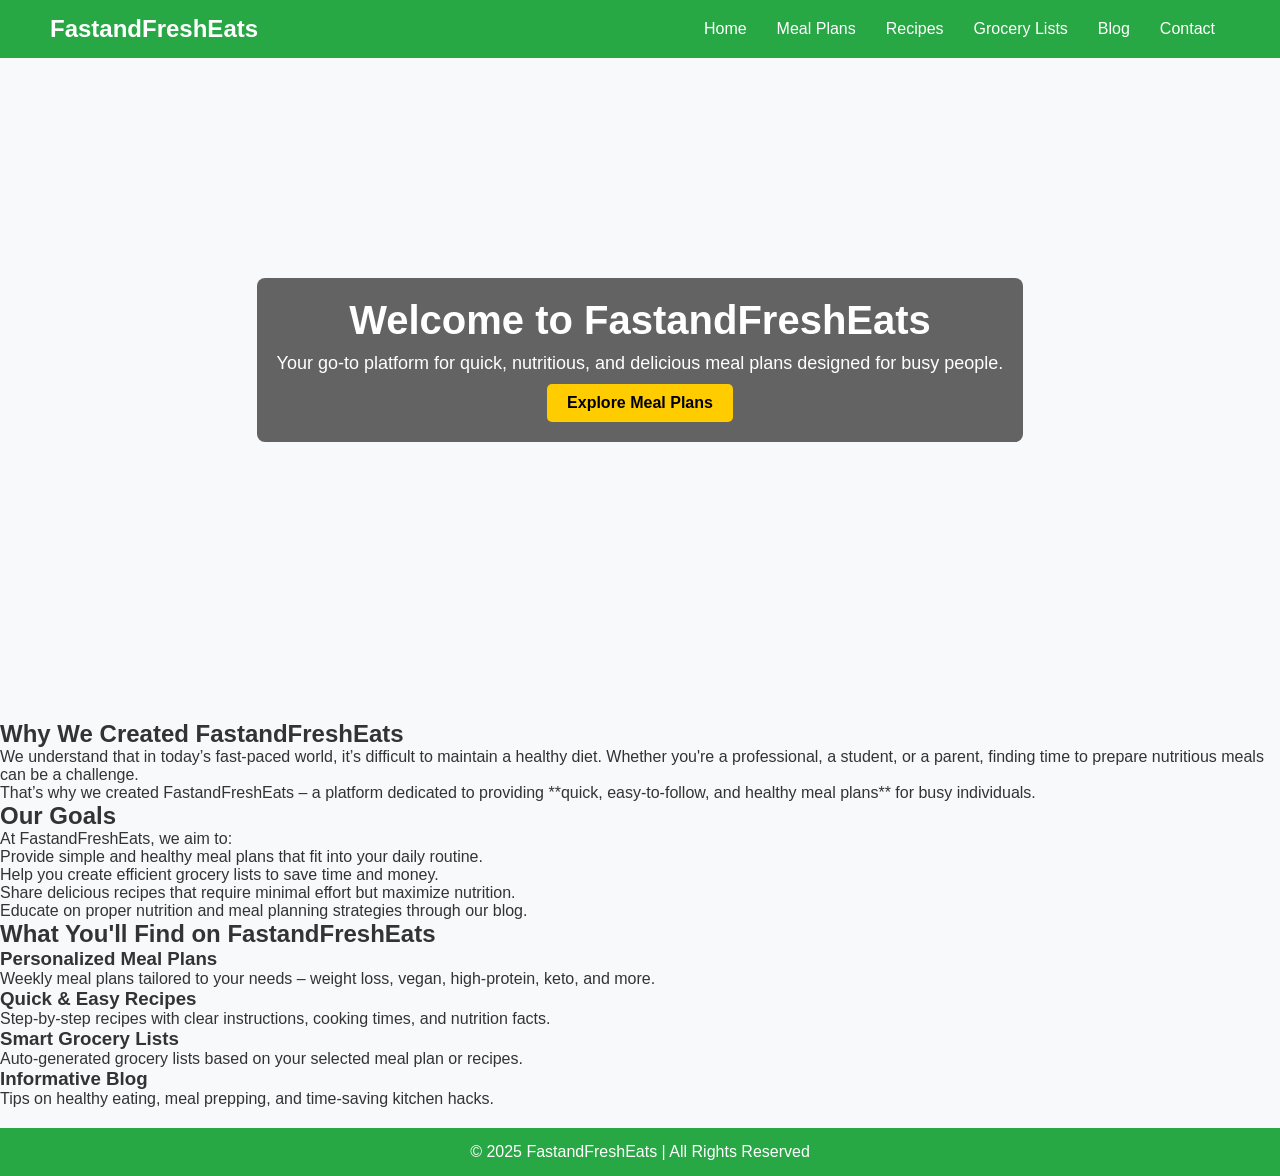
==== index.html @ 5bbfcf95 "Update index.html" ====
<!DOCTYPE html>
<html lang="en">
<head>
    <meta charset="UTF-8">
    <meta name="viewport" content="width=device-width, initial-scale=1.0">
    <title>FastandFreshEats | Home</title>
    <link rel="stylesheet" href="styles.css">
    <script src="script.js" defer></script>
</head>
<body>

    
    <header>
        <div class="logo">FastandFreshEats</div>
        <nav>
            <ul class="nav-links">
                <li><a href="index.html">Home</a></li>
                <li><a href="mealplans.html">Meal Plans</a></li>
                <li><a href="recipes.html">Recipes</a></li>
                <li><a href="grocerylists.html">Grocery Lists</a></li>
                <li><a href="blog.html">Blog</a></li>
                <li><a href="contact.html">Contact</a></li>
            </ul>
            <div class="menu-toggle" onclick="toggleMenu()">☰</div>
        </nav>
    </header>

   
    <section class="hero">
        <div class="hero-overlay"></div> <!-- Lightened background effect -->
        <div class="hero-content">
            <h1>Welcome to FastandFreshEats</h1>
            <p>Your go-to platform for quick, nutritious, and delicious meal plans designed for busy people.</p>
            <a href="mealplans.html" class="btn">Explore Meal Plans</a>
        </div>
    </section>

   
    <section class="about">
        <h2>Why We Created FastandFreshEats</h2>
        <p>We understand that in today’s fast-paced world, it’s difficult to maintain a healthy diet. Whether you're a professional, a student, or a parent, finding time to prepare nutritious meals can be a challenge.</p>
        <p>That’s why we created FastandFreshEats – a platform dedicated to providing **quick, easy-to-follow, and healthy meal plans** for busy individuals.</p>
    </section>

   
    <section class="goals">
        <h2>Our Goals</h2>
        <p>At FastandFreshEats, we aim to:</p>
        <ul>
            <li>Provide simple and healthy meal plans that fit into your daily routine.</li>
            <li>Help you create efficient grocery lists to save time and money.</li>
            <li>Share delicious recipes that require minimal effort but maximize nutrition.</li>
            <li>Educate on proper nutrition and meal planning strategies through our blog.</li>
        </ul>
    </section>

    
    <section class="features">
        <h2>What You'll Find on FastandFreshEats</h2>
        <div class="feature-container">
            <div class="feature">
                <h3>Personalized Meal Plans</h3>
                <p>Weekly meal plans tailored to your needs – weight loss, vegan, high-protein, keto, and more.</p>
            </div>
            <div class="feature">
                <h3>Quick & Easy Recipes</h3>
                <p>Step-by-step recipes with clear instructions, cooking times, and nutrition facts.</p>
            </div>
            <div class="feature">
                <h3>Smart Grocery Lists</h3>
                <p>Auto-generated grocery lists based on your selected meal plan or recipes.</p>
            </div>
            <div class="feature">
                <h3>Informative Blog</h3>
                <p>Tips on healthy eating, meal prepping, and time-saving kitchen hacks.</p>
            </div>
        </div>
    </section>

    <footer>
        <p>&copy; 2025 FastandFreshEats | All Rights Reserved</p>
    </footer>

</body>
</html>
---- styles.css ----
/* ======== General Styles ======== */
* {
    margin: 0;
    padding: 0;
    box-sizing: border-box;
    font-family: 'Arial', sans-serif;
}

body {
    background: #f8f9fa;
    color: #333;
}

/* ======== Header & Navigation ======== */
header {
    background: #28a745;
    color: white;
    padding: 15px 50px;
    display: flex;
    justify-content: space-between;
    align-items: center;
    position: fixed;
    width: 100%;
    top: 0;
    left: 0;
    z-index: 1000;
}

.logo {
    font-size: 24px;
    font-weight: bold;
}

nav ul {
    list-style: none;
    display: flex;
}

nav ul li {
    margin: 0 15px;
}

nav ul li a {
    color: white;
    text-decoration: none;
    font-size: 16px;
    transition: 0.3s;
}

nav ul li a:hover {
    text-decoration: underline;
}

.menu-toggle {
    display: none;
    font-size: 28px;
    cursor: pointer;
}

/* ======== Hero Section ======== */
.hero {
    background: url('https://source.unsplash.com/1600x900/?healthy-food') center/cover no-repeat;
    height: 80vh;
    display: flex;
    align-items: center;
    justify-content: center;
    text-align: center;
    color: white;
    padding: 20px;
}

.hero-content {
    background: rgba(0, 0, 0, 0.6);
    padding: 20px;
    border-radius: 8px;
}

.hero h1 {
    font-size: 40px;
}

.hero p {
    font-size: 18px;
    margin: 10px 0;
}

.btn {
    display: inline-block;
    background: #ffcc00;
    color: black;
    padding: 10px 20px;
    border-radius: 5px;
    text-decoration: none;
    font-weight: bold;
    transition: 0.3s;
}

.btn:hover {
    background: #ffdb4d;
}

/* ======== Meal Plans & Recipes ======== */
.meal-plans, .recipes, .grocery, .blog, .contact {
    text-align: center;
    padding: 60px 20px;
}

.meal-plan-container, .recipe-container, .blog-container, .grocery-container {
    display: flex;
    flex-wrap: wrap;
    justify-content: center;
    gap: 20px;
}

.meal-plan, .recipe, .blog-post {
    background: white;
    border-radius: 10px;
    overflow: hidden;
    box-shadow: 0px 4px 10px rgba(0, 0, 0, 0.1);
    width: 320px;
    text-align: center;
    padding: 15px;
    transition: 0.3s;
}

.meal-plan img, .recipe img, .blog-post img {
    width: 100%;
    height: auto;
    border-bottom: 2px solid #28a745;
}

.meal-plan h2, .recipe h3, .blog-post h3 {
    margin: 15px 0 5px;
    color: #333;
}

/* ======== Meal Plan Details (Initially Hidden) ======== */
.meal-plan-details, .recipe-details, .blog-content {
    display: none;
    background: #f8f9fa;
    padding: 15px;
    border-radius: 5px;
    margin-top: 10px;
}

.meal-plan-details h4, .recipe-details h4, .blog-content h4 {
    color: #28a745;
    margin-bottom: 5px;
}

/* ======== Contact Page ======== */
.contact-container {
    display: flex;
    justify-content: center;
    gap: 30px;
    flex-wrap: wrap;
}

form {
    background: white;
    padding: 20px;
    border-radius: 10px;
    box-shadow: 0px 4px 10px rgba(0, 0, 0, 0.1);
    width: 350px;
    text-align: left;
}

form input, form textarea {
    width: 100%;
    padding: 10px;
    border: 1px solid #ccc;
    border-radius: 5px;
    margin-bottom: 10px;
}

.contact-info {
    background: white;
    padding: 20px;
    border-radius: 10px;
    box-shadow: 0px 4px 10px rgba(0, 0, 0, 0.1);
    width: 350px;
    text-align: left;
}

/* ======== Footer ======== */
footer {
    background: #28a745;
    color: white;
    text-align: center;
    padding: 15px;
    margin-top: 20px;
}

/* ======== Responsive Design ======== */
@media (max-width: 768px) {
    .menu-toggle {
        display: block;
    }

    nav ul {
        display: none;
        flex-direction: column;
        background: #28a745;
        position: absolute;
        top: 50px;
        left: 0;
        width: 100%;
    }

    nav ul.active {
        display: flex;
    }

    .meal-plan-container, .recipe-container, .blog-container, .grocery-container {
        flex-direction: column;
        align-items: center;
    }
}
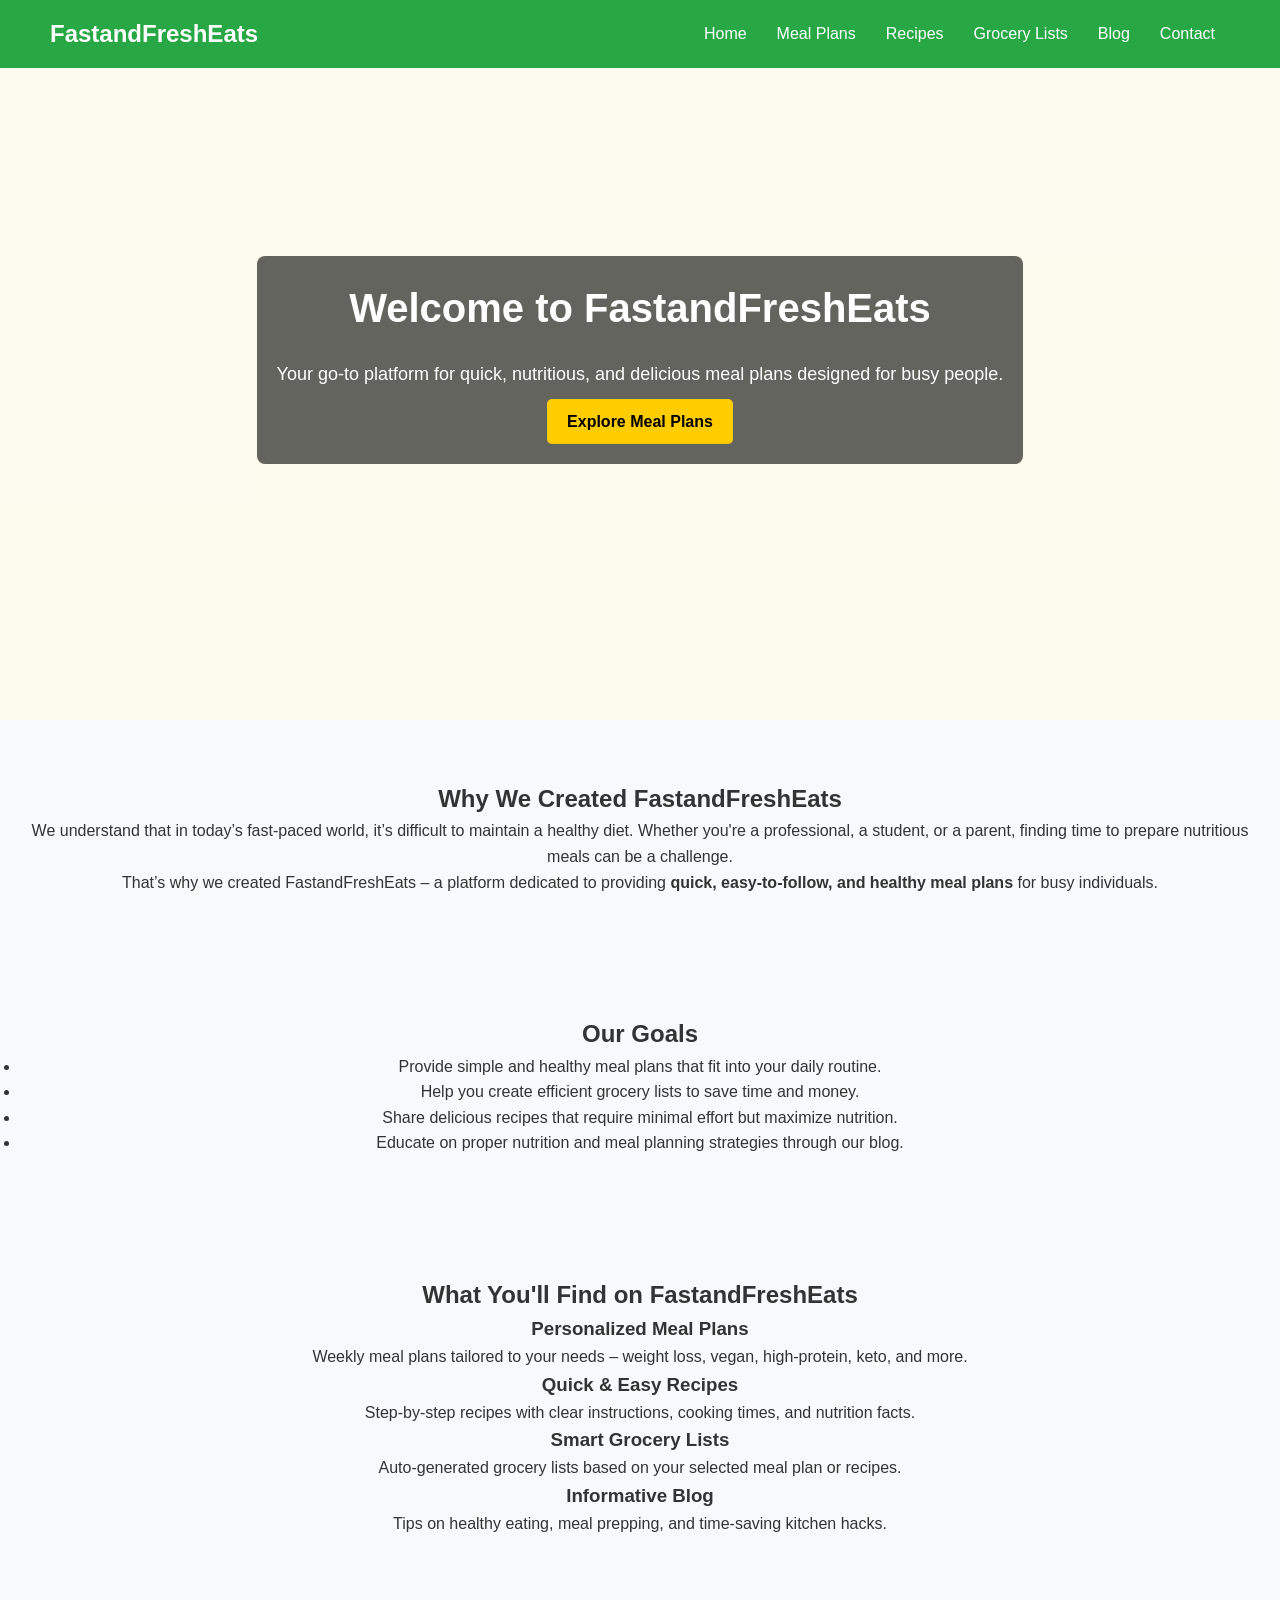
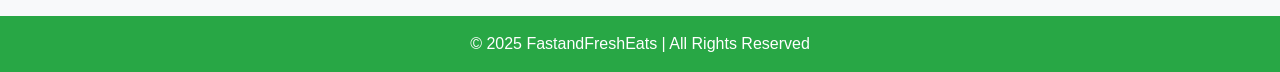
==== commit 5909c902: "Update index.html" ====
--- a/index.html
+++ b/index.html
@@ -9,7 +9,6 @@
 </head>
 <body>
 
-    
     <header>
         <div class="logo">FastandFreshEats</div>
         <nav>
@@ -25,9 +24,8 @@
         </nav>
     </header>
 
-   
-    <section class="hero">
-        <div class="hero-overlay"></div> <!-- Lightened background effect -->
+    <section class="hero" style="background-color: beige;">
+        <div class="hero-overlay"></div>
         <div class="hero-content">
             <h1>Welcome to FastandFreshEats</h1>
             <p>Your go-to platform for quick, nutritious, and delicious meal plans designed for busy people.</p>
@@ -35,17 +33,14 @@
         </div>
     </section>
 
-   
     <section class="about">
         <h2>Why We Created FastandFreshEats</h2>
         <p>We understand that in today’s fast-paced world, it’s difficult to maintain a healthy diet. Whether you're a professional, a student, or a parent, finding time to prepare nutritious meals can be a challenge.</p>
-        <p>That’s why we created FastandFreshEats – a platform dedicated to providing **quick, easy-to-follow, and healthy meal plans** for busy individuals.</p>
+        <p>That’s why we created FastandFreshEats – a platform dedicated to providing <strong>quick, easy-to-follow, and healthy meal plans</strong> for busy individuals.</p>
     </section>
 
-   
     <section class="goals">
         <h2>Our Goals</h2>
-        <p>At FastandFreshEats, we aim to:</p>
         <ul>
             <li>Provide simple and healthy meal plans that fit into your daily routine.</li>
             <li>Help you create efficient grocery lists to save time and money.</li>
@@ -54,7 +49,6 @@
         </ul>
     </section>
 
-    
     <section class="features">
         <h2>What You'll Find on FastandFreshEats</h2>
         <div class="feature-container">
@@ -80,7 +74,5 @@
     <footer>
         <p>&copy; 2025 FastandFreshEats | All Rights Reserved</p>
     </footer>
-
 </body>
-</html>
-
+</html>
--- a/styles.css
+++ b/styles.css
@@ -1,4 +1,4 @@
-/* ======== General Styles ======== */
+
 * {
     margin: 0;
     padding: 0;
@@ -9,9 +9,10 @@
 body {
     background: #f8f9fa;
     color: #333;
-}
-
-/* ======== Header & Navigation ======== */
+    line-height: 1.6;
+}
+
+
 header {
     background: #28a745;
     color: white;
@@ -57,9 +58,10 @@
     cursor: pointer;
 }
 
-/* ======== Hero Section ======== */
+
 .hero {
-    background: url('https://source.unsplash.com/1600x900/?healthy-food') center/cover no-repeat;
+    position: relative;
+    background: url('/mnt/data/background.jpg') center/cover no-repeat;
     height: 80vh;
     display: flex;
     align-items: center;
@@ -69,7 +71,18 @@
     padding: 20px;
 }
 
+
+.hero-overlay {
+    position: absolute;
+    top: 0;
+    left: 0;
+    width: 100%;
+    height: 100%;
+    background: rgba(255, 255, 255, 0.5);
+}
+
 .hero-content {
+    position: relative;
     background: rgba(0, 0, 0, 0.6);
     padding: 20px;
     border-radius: 8px;
@@ -99,7 +112,18 @@
     background: #ffdb4d;
 }
 
-/* ======== Meal Plans & Recipes ======== */
+
+section {
+    padding: 60px 20px;
+    text-align: center;
+}
+
+h1 {
+    font-size: 30px;
+    margin-bottom: 20px;
+}
+
+
 .meal-plans, .recipes, .grocery, .blog, .contact {
     text-align: center;
     padding: 60px 20px;
@@ -134,7 +158,11 @@
     color: #333;
 }
 
-/* ======== Meal Plan Details (Initially Hidden) ======== */
+.meal-plan button, .recipe button, .blog-post button {
+    margin-top: 10px;
+}
+
+
 .meal-plan-details, .recipe-details, .blog-content {
     display: none;
     background: #f8f9fa;
@@ -148,7 +176,27 @@
     margin-bottom: 5px;
 }
 
-/* ======== Contact Page ======== */
+
+.grocery-list {
+    background: white;
+    padding: 15px;
+    border-radius: 8px;
+    box-shadow: 0px 4px 10px rgba(0, 0, 0, 0.1);
+    width: 320px;
+    text-align: center;
+}
+
+.stores ul {
+    list-style: none;
+    margin-top: 20px;
+}
+
+.stores ul li {
+    font-size: 18px;
+    margin-bottom: 10px;
+}
+
+
 .contact-container {
     display: flex;
     justify-content: center;
@@ -182,7 +230,7 @@
     text-align: left;
 }
 
-/* ======== Footer ======== */
+
 footer {
     background: #28a745;
     color: white;
@@ -191,7 +239,7 @@
     margin-top: 20px;
 }
 
-/* ======== Responsive Design ======== */
+
 @media (max-width: 768px) {
     .menu-toggle {
         display: block;
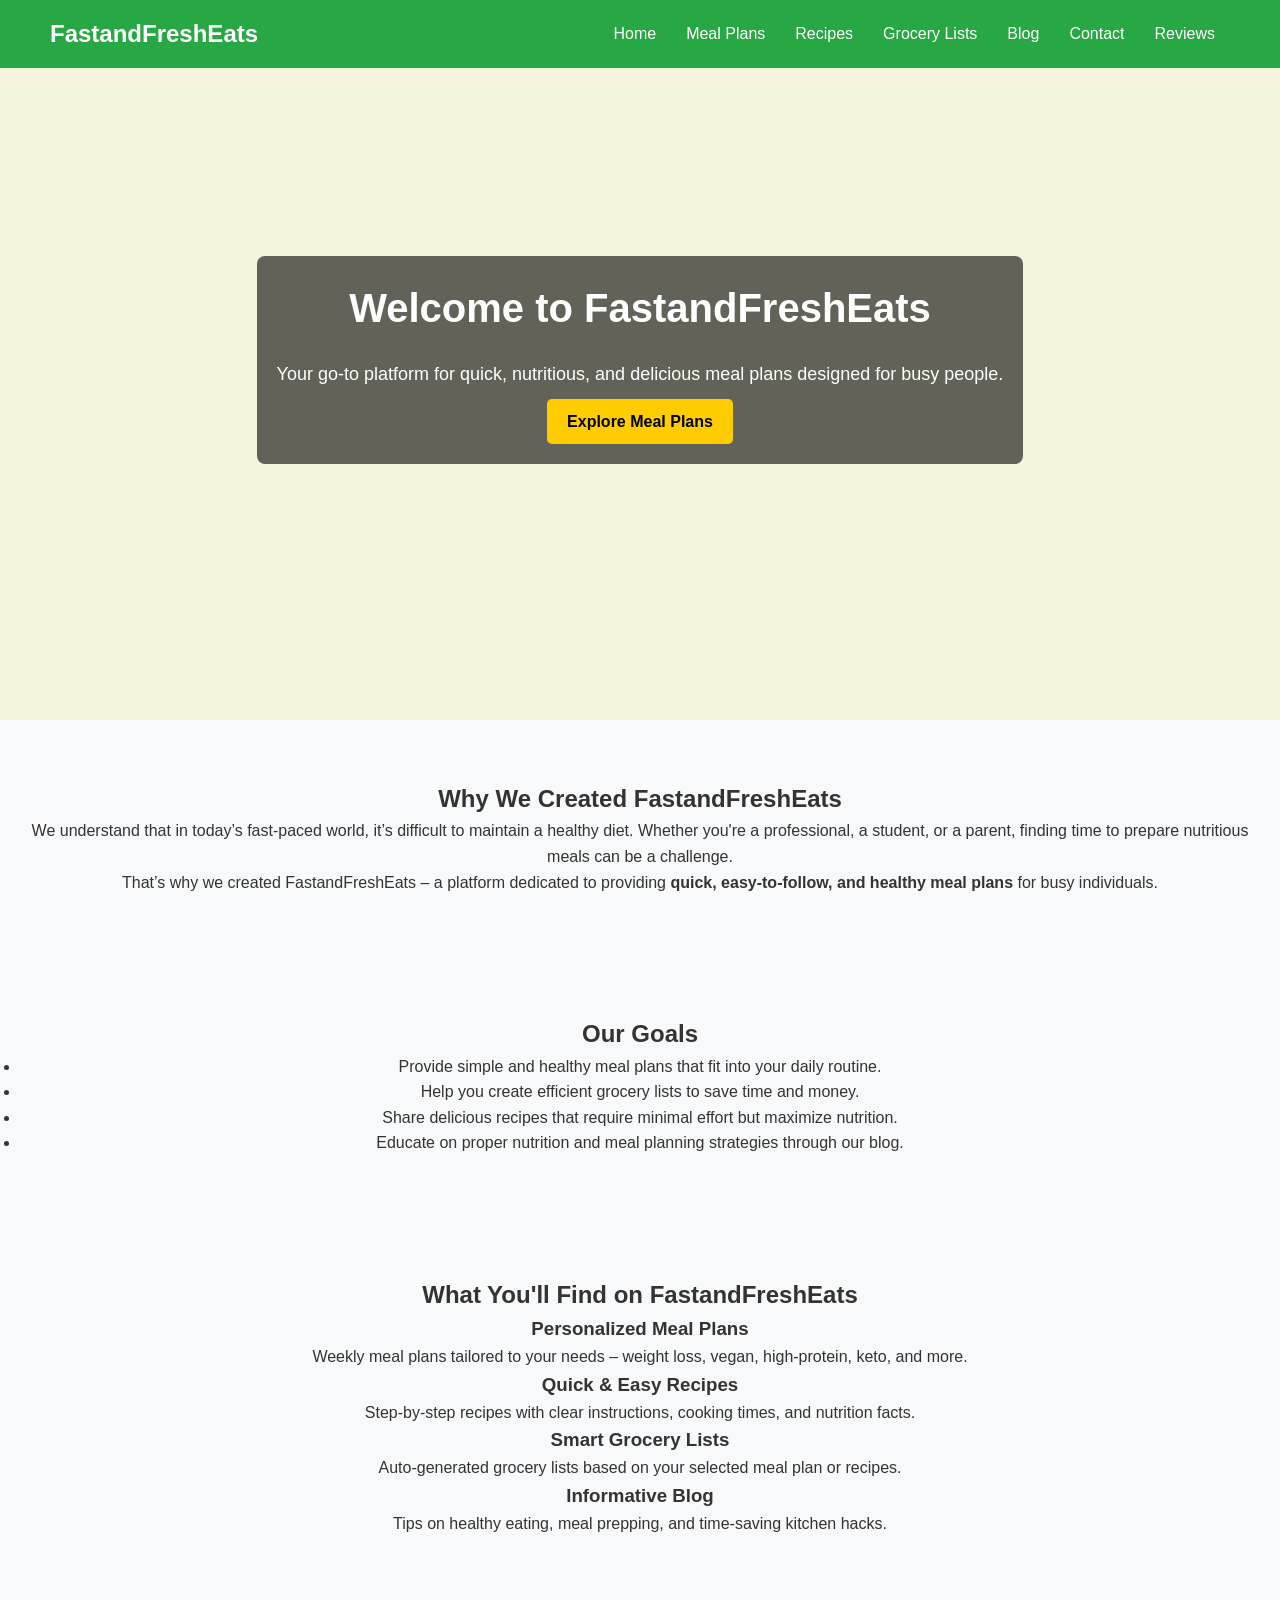
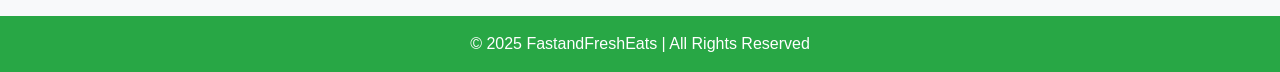
==== commit a5d504ba: "Update index.html" ====
--- a/index.html
+++ b/index.html
@@ -19,6 +19,7 @@
                 <li><a href="grocerylists.html">Grocery Lists</a></li>
                 <li><a href="blog.html">Blog</a></li>
                 <li><a href="contact.html">Contact</a></li>
+                <li><a href="reviews.html">Reviews</a></li>
             </ul>
             <div class="menu-toggle" onclick="toggleMenu()">☰</div>
         </nav>
--- a/styles.css
+++ b/styles.css
@@ -1,4 +1,4 @@
-
+/* Global Styles */
 * {
     margin: 0;
     padding: 0;
@@ -12,7 +12,7 @@
     line-height: 1.6;
 }
 
-
+/* Header & Navigation */
 header {
     background: #28a745;
     color: white;
@@ -58,10 +58,10 @@
     cursor: pointer;
 }
 
-
+/* Hero Section */
 .hero {
     position: relative;
-    background: url('/mnt/data/background.jpg') center/cover no-repeat;
+    background-color: beige;
     height: 80vh;
     display: flex;
     align-items: center;
@@ -69,16 +69,6 @@
     text-align: center;
     color: white;
     padding: 20px;
-}
-
-
-.hero-overlay {
-    position: absolute;
-    top: 0;
-    left: 0;
-    width: 100%;
-    height: 100%;
-    background: rgba(255, 255, 255, 0.5);
 }
 
 .hero-content {
@@ -86,6 +76,7 @@
     background: rgba(0, 0, 0, 0.6);
     padding: 20px;
     border-radius: 8px;
+    color: white;
 }
 
 .hero h1 {
@@ -112,7 +103,7 @@
     background: #ffdb4d;
 }
 
-
+/* Sections */
 section {
     padding: 60px 20px;
     text-align: center;
@@ -123,20 +114,14 @@
     margin-bottom: 20px;
 }
 
-
-.meal-plans, .recipes, .grocery, .blog, .contact {
-    text-align: center;
-    padding: 60px 20px;
-}
-
-.meal-plan-container, .recipe-container, .blog-container, .grocery-container {
+.meal-plan-container, .recipe-container, .blog-container, .grocery-container, .reviews-container {
     display: flex;
     flex-wrap: wrap;
     justify-content: center;
     gap: 20px;
 }
 
-.meal-plan, .recipe, .blog-post {
+.meal-plan, .recipe, .blog-post, .grocery-list, .review {
     background: white;
     border-radius: 10px;
     overflow: hidden;
@@ -153,50 +138,11 @@
     border-bottom: 2px solid #28a745;
 }
 
-.meal-plan h2, .recipe h3, .blog-post h3 {
-    margin: 15px 0 5px;
-    color: #333;
-}
-
-.meal-plan button, .recipe button, .blog-post button {
+.review p {
     margin-top: 10px;
 }
 
-
-.meal-plan-details, .recipe-details, .blog-content {
-    display: none;
-    background: #f8f9fa;
-    padding: 15px;
-    border-radius: 5px;
-    margin-top: 10px;
-}
-
-.meal-plan-details h4, .recipe-details h4, .blog-content h4 {
-    color: #28a745;
-    margin-bottom: 5px;
-}
-
-
-.grocery-list {
-    background: white;
-    padding: 15px;
-    border-radius: 8px;
-    box-shadow: 0px 4px 10px rgba(0, 0, 0, 0.1);
-    width: 320px;
-    text-align: center;
-}
-
-.stores ul {
-    list-style: none;
-    margin-top: 20px;
-}
-
-.stores ul li {
-    font-size: 18px;
-    margin-bottom: 10px;
-}
-
-
+/* Contact Page */
 .contact-container {
     display: flex;
     justify-content: center;
@@ -213,7 +159,7 @@
     text-align: left;
 }
 
-form input, form textarea {
+form input, form textarea, form select {
     width: 100%;
     padding: 10px;
     border: 1px solid #ccc;
@@ -230,7 +176,7 @@
     text-align: left;
 }
 
-
+/* Footer */
 footer {
     background: #28a745;
     color: white;
@@ -239,7 +185,7 @@
     margin-top: 20px;
 }
 
-
+/* Responsive Design */
 @media (max-width: 768px) {
     .menu-toggle {
         display: block;
@@ -259,7 +205,7 @@
         display: flex;
     }
 
-    .meal-plan-container, .recipe-container, .blog-container, .grocery-container {
+    .meal-plan-container, .recipe-container, .blog-container, .grocery-container, .reviews-container {
         flex-direction: column;
         align-items: center;
     }
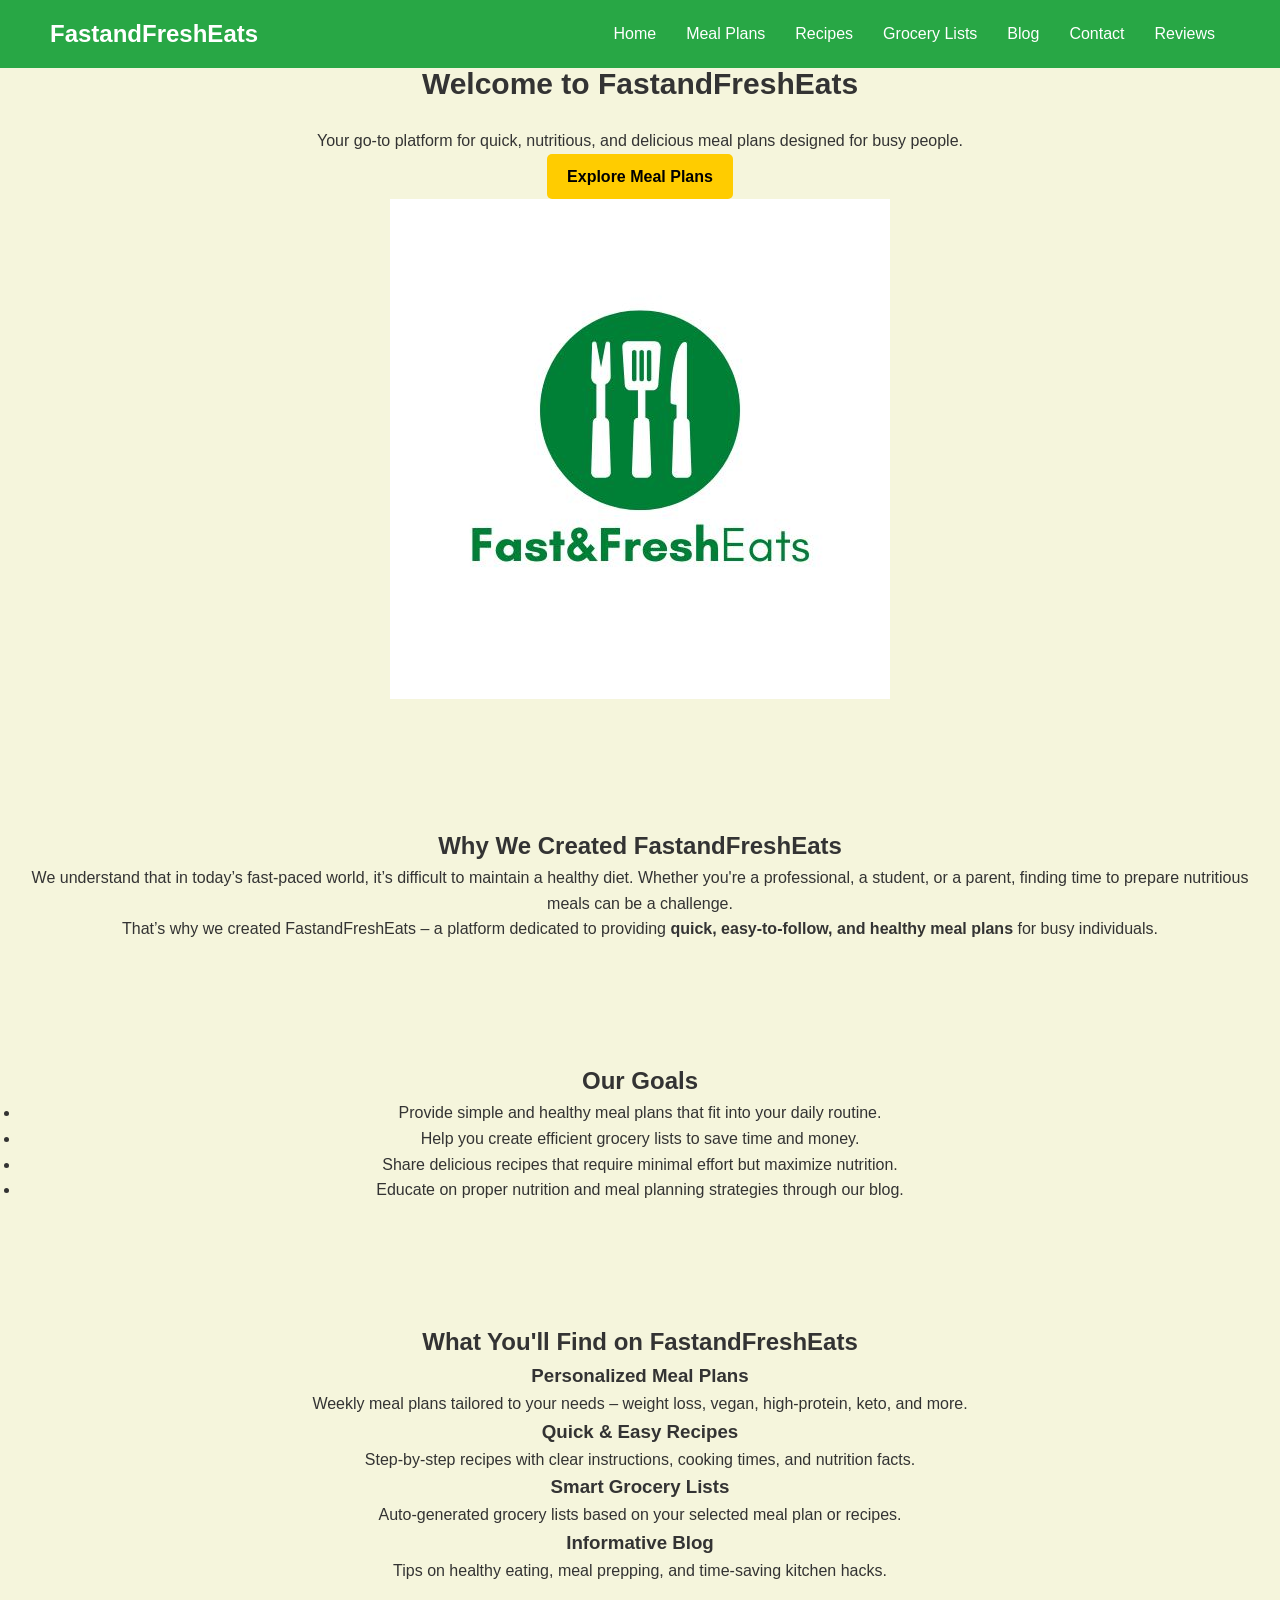
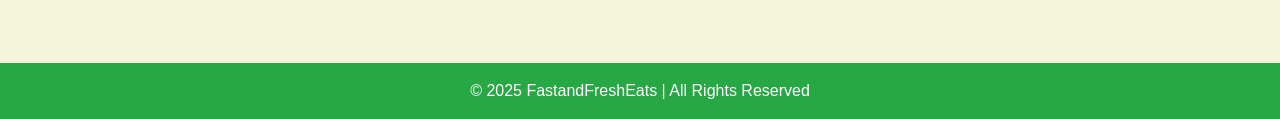
==== commit 85a882e9: "Update index.html" ====
--- a/index.html
+++ b/index.html
@@ -31,6 +31,9 @@
             <h1>Welcome to FastandFreshEats</h1>
             <p>Your go-to platform for quick, nutritious, and delicious meal plans designed for busy people.</p>
             <a href="mealplans.html" class="btn">Explore Meal Plans</a>
+        <div class="logo-container">
+            <img src="fastandfresheats.jpg" alt="Fast & Fresh Eats Logo">
+
         </div>
     </section>
 
--- a/styles.css
+++ b/styles.css
@@ -7,7 +7,7 @@
 }
 
 body {
-    background: #f8f9fa;
+    background: beige; /* Updated to beige background */
     color: #333;
     line-height: 1.6;
 }
@@ -58,49 +58,18 @@
     cursor: pointer;
 }
 
-/* Hero Section */
-.hero {
-    position: relative;
-    background-color: beige;
-    height: 80vh;
-    display: flex;
-    align-items: center;
-    justify-content: center;
+/* Search Bar Styling */
+.search-container {
     text-align: center;
-    color: white;
-    padding: 20px;
+    margin: 20px 0;
 }
 
-.hero-content {
-    position: relative;
-    background: rgba(0, 0, 0, 0.6);
-    padding: 20px;
-    border-radius: 8px;
-    color: white;
-}
-
-.hero h1 {
-    font-size: 40px;
-}
-
-.hero p {
-    font-size: 18px;
-    margin: 10px 0;
-}
-
-.btn {
-    display: inline-block;
-    background: #ffcc00;
-    color: black;
-    padding: 10px 20px;
+#searchInput {
+    width: 50%;
+    padding: 10px;
+    border: 2px solid #555;
     border-radius: 5px;
-    text-decoration: none;
-    font-weight: bold;
-    transition: 0.3s;
-}
-
-.btn:hover {
-    background: #ffdb4d;
+    font-size: 16px;
 }
 
 /* Sections */
@@ -114,14 +83,16 @@
     margin-bottom: 20px;
 }
 
-.meal-plan-container, .recipe-container, .blog-container, .grocery-container, .reviews-container {
+/* Meal Plan Container */
+.meal-plan-container {
     display: flex;
     flex-wrap: wrap;
     justify-content: center;
     gap: 20px;
 }
 
-.meal-plan, .recipe, .blog-post, .grocery-list, .review {
+/* Meal Plan Card */
+.meal-plan {
     background: white;
     border-radius: 10px;
     overflow: hidden;
@@ -129,51 +100,54 @@
     width: 320px;
     text-align: center;
     padding: 15px;
-    transition: 0.3s;
+    transition: transform 0.3s ease-in-out, box-shadow 0.3s ease-in-out;
 }
 
-.meal-plan img, .recipe img, .blog-post img {
+/* Hover Effect on Meal Plan */
+.meal-plan:hover {
+    transform: scale(1.05);
+    box-shadow: 0px 6px 12px rgba(0, 0, 0, 0.2);
+}
+
+/* Meal Plan Images */
+.meal-plan img {
     width: 100%;
     height: auto;
-    border-bottom: 2px solid #28a745;
+    border-bottom: 3px solid #28a745;
+    transition: transform 0.3s ease-in-out;
 }
 
-.review p {
-    margin-top: 10px;
+/* Image Hover Effect */
+.meal-plan img:hover {
+    transform: scale(1.08);
 }
 
-/* Contact Page */
-.contact-container {
-    display: flex;
-    justify-content: center;
-    gap: 30px;
-    flex-wrap: wrap;
+/* Meal Plan Buttons */
+.btn {
+    display: inline-block;
+    background: #ffcc00;
+    color: black;
+    padding: 10px 20px;
+    border-radius: 5px;
+    text-decoration: none;
+    font-weight: bold;
+    transition: 0.3s;
+    cursor: pointer;
+    border: none;
 }
 
-form {
-    background: white;
-    padding: 20px;
-    border-radius: 10px;
-    box-shadow: 0px 4px 10px rgba(0, 0, 0, 0.1);
-    width: 350px;
-    text-align: left;
+.btn:hover {
+    background: #ffdb4d;
 }
 
-form input, form textarea, form select {
-    width: 100%;
+/* Hide Ingredients List by Default */
+.meal-plan-details {
+    display: none;
+    margin-top: 10px;
     padding: 10px;
-    border: 1px solid #ccc;
-    border-radius: 5px;
-    margin-bottom: 10px;
-}
-
-.contact-info {
-    background: white;
-    padding: 20px;
-    border-radius: 10px;
-    box-shadow: 0px 4px 10px rgba(0, 0, 0, 0.1);
-    width: 350px;
-    text-align: left;
+    background: #f9f9f9;
+    border-radius: 8px;
+    box-shadow: 0px 4px 6px rgba(0, 0, 0, 0.1);
 }
 
 /* Footer */
@@ -205,8 +179,12 @@
         display: flex;
     }
 
-    .meal-plan-container, .recipe-container, .blog-container, .grocery-container, .reviews-container {
+    .meal-plan-container {
         flex-direction: column;
         align-items: center;
     }
+
+    #searchInput {
+        width: 80%;
+    }
 }
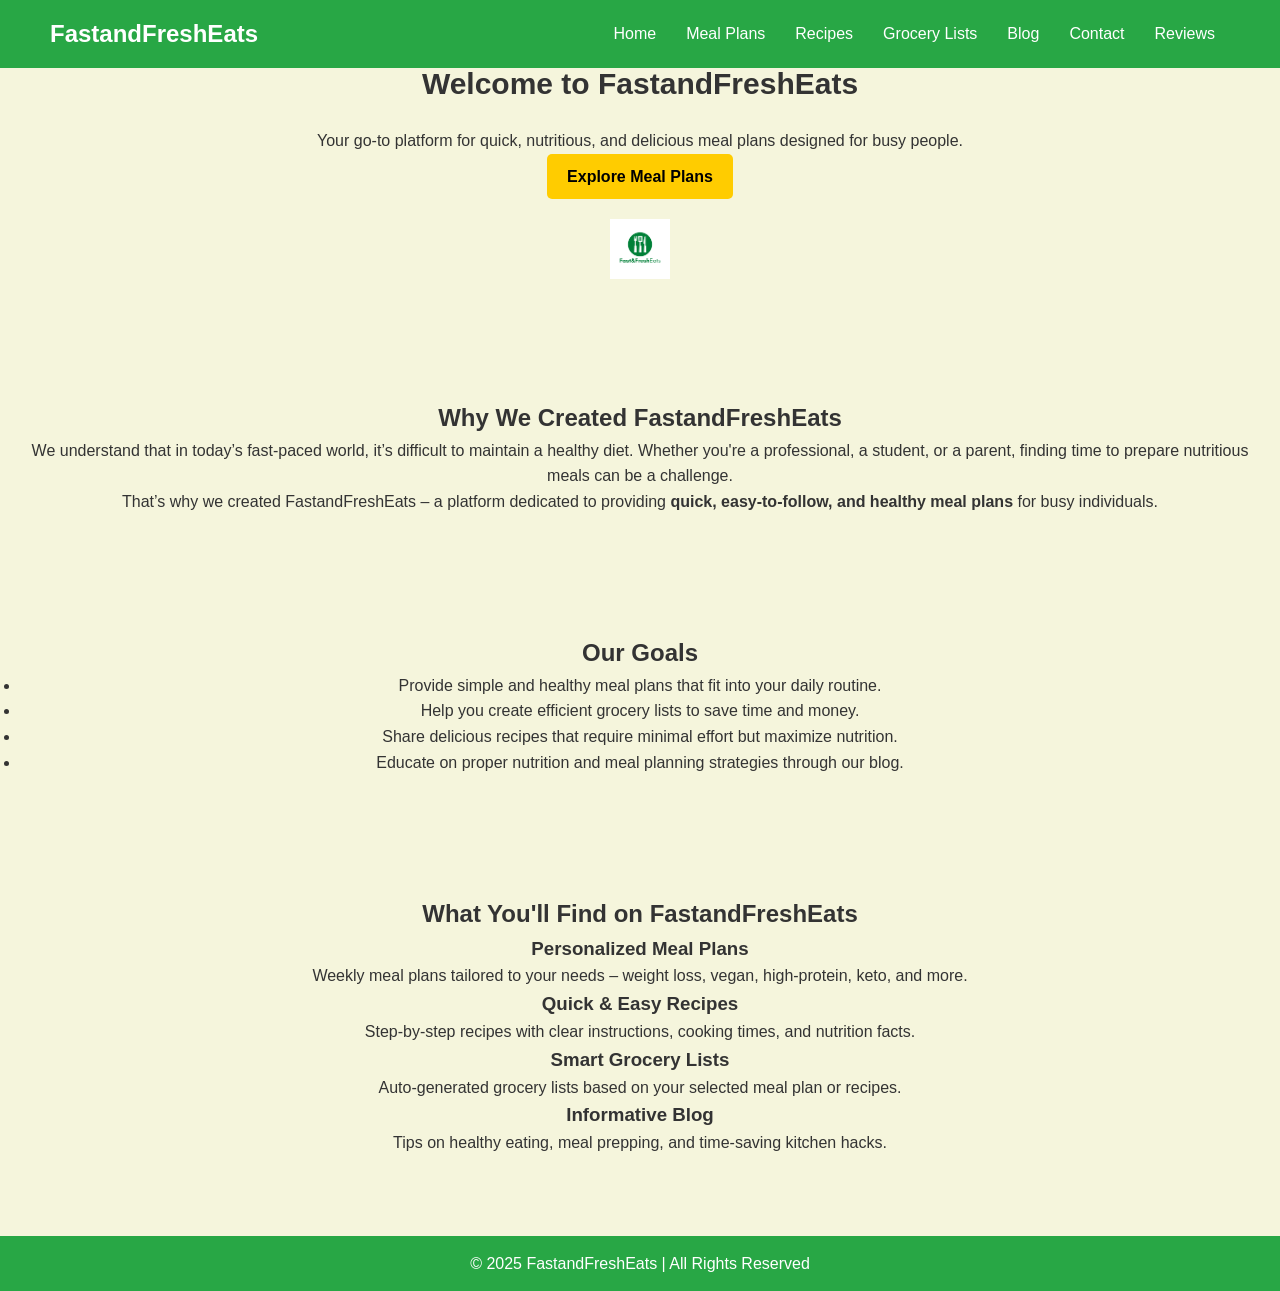
==== commit 71c14bdb: "Update index.html" ====
--- a/index.html
+++ b/index.html
@@ -32,7 +32,7 @@
             <p>Your go-to platform for quick, nutritious, and delicious meal plans designed for busy people.</p>
             <a href="mealplans.html" class="btn">Explore Meal Plans</a>
         <div class="logo-container">
-            <img src="fastandfresheats.jpg" alt="Fast & Fresh Eats Logo">
+            <img src="Fast&Fresh Eats.png" alt="Fast & Fresh Eats Logo">
 
         </div>
     </section>
--- a/styles.css
+++ b/styles.css
@@ -140,7 +140,7 @@
     background: #ffdb4d;
 }
 
-/* Hide Ingredients List by Default */
+
 .meal-plan-details {
     display: none;
     margin-top: 10px;
@@ -148,6 +148,25 @@
     background: #f9f9f9;
     border-radius: 8px;
     box-shadow: 0px 4px 6px rgba(0, 0, 0, 0.1);
+}
+
+/* Logo Container (Below Explore Meal Button) */
+.logo-container {
+    text-align: center;
+    margin-top: 20px;
+}
+
+.logo-container img {
+    width: 60px; /* Adjust as needed */
+    height: auto;
+    display: block;
+    margin: 0 auto;
+    transition: transform 0.3s ease-in-out;
+}
+
+/* Logo Hover Effect */
+.logo-container img:hover {
+    transform: scale(1.1);
 }
 
 /* Footer */
@@ -187,4 +206,8 @@
     #searchInput {
         width: 80%;
     }
-}
+
+    .logo-container img {
+        width: 120px; /* Smaller size for mobile */
+    }
+}
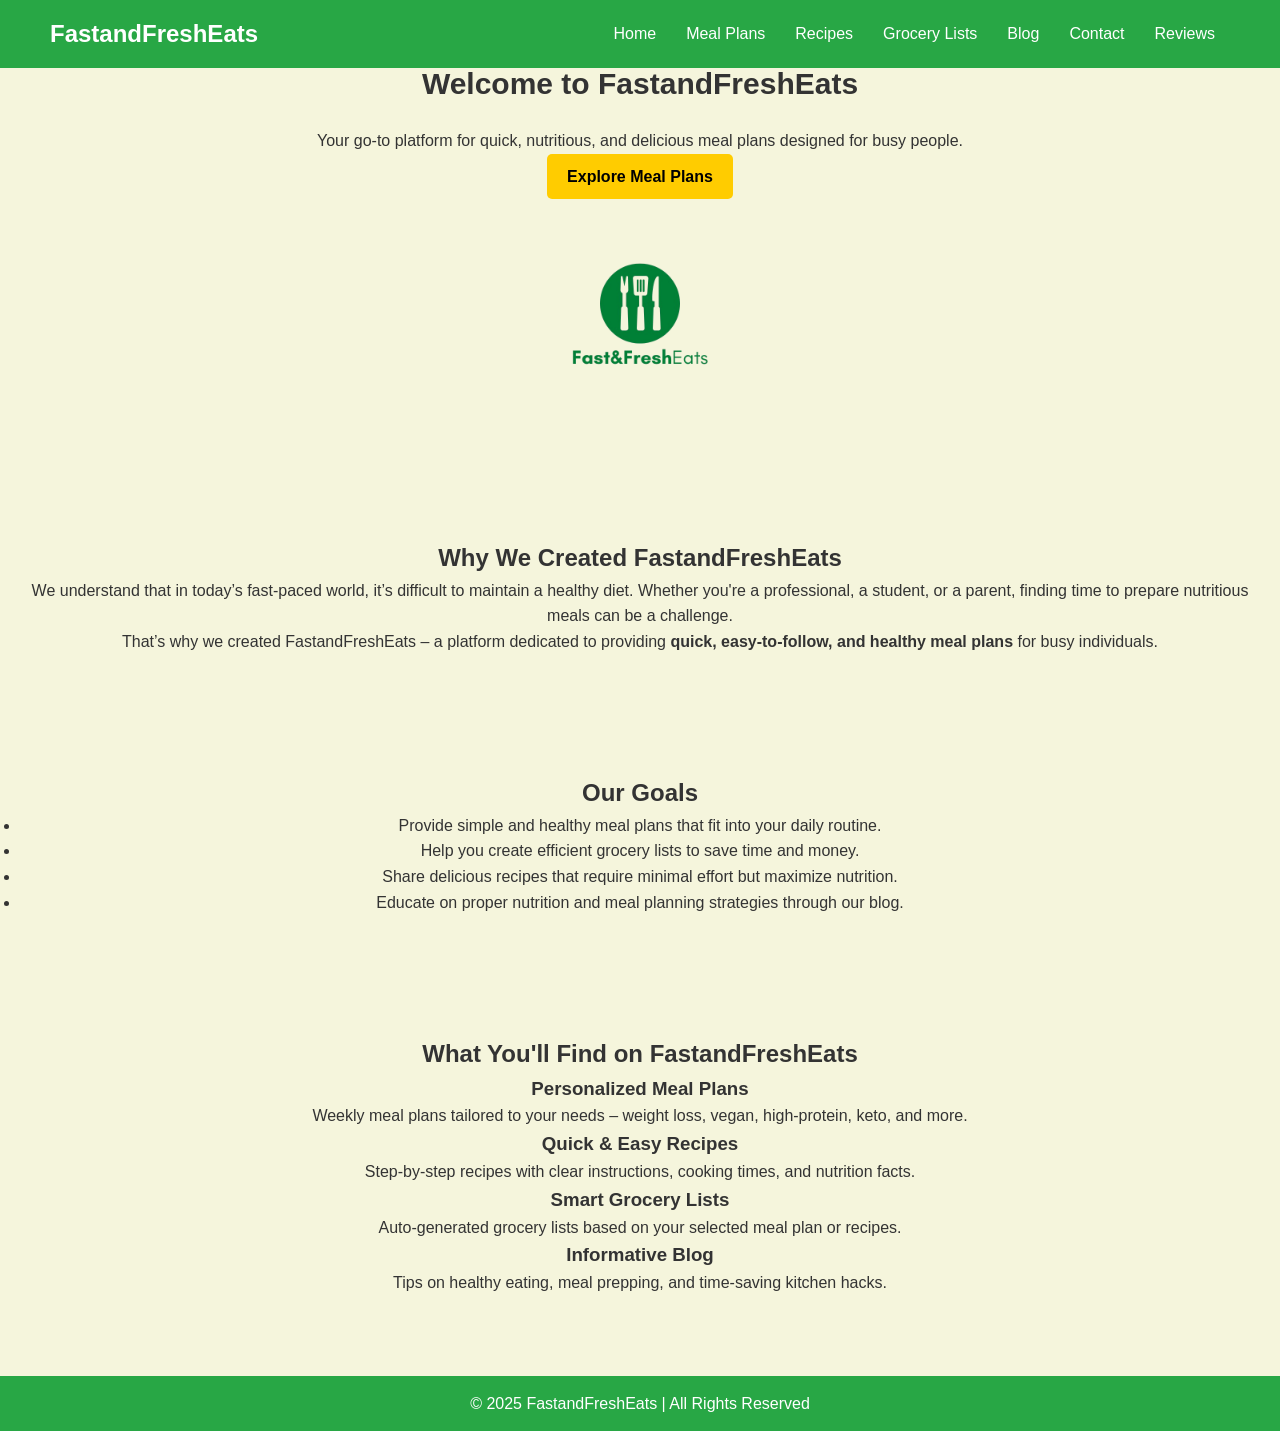
==== commit 96e993b0: "Update index.html" ====
--- a/index.html
+++ b/index.html
@@ -32,7 +32,7 @@
             <p>Your go-to platform for quick, nutritious, and delicious meal plans designed for busy people.</p>
             <a href="mealplans.html" class="btn">Explore Meal Plans</a>
         <div class="logo-container">
-            <img src="Fast&Fresh Eats.png" alt="Fast & Fresh Eats Logo">
+            <img src="Fast_FreshEats-removebg-preview.png" alt="Fast & Fresh Eats Logo">
 
         </div>
     </section>
--- a/styles.css
+++ b/styles.css
@@ -157,7 +157,7 @@
 }
 
 .logo-container img {
-    width: 60px; /* Adjust as needed */
+    width: 200px; /* Adjust as needed */
     height: auto;
     display: block;
     margin: 0 auto;
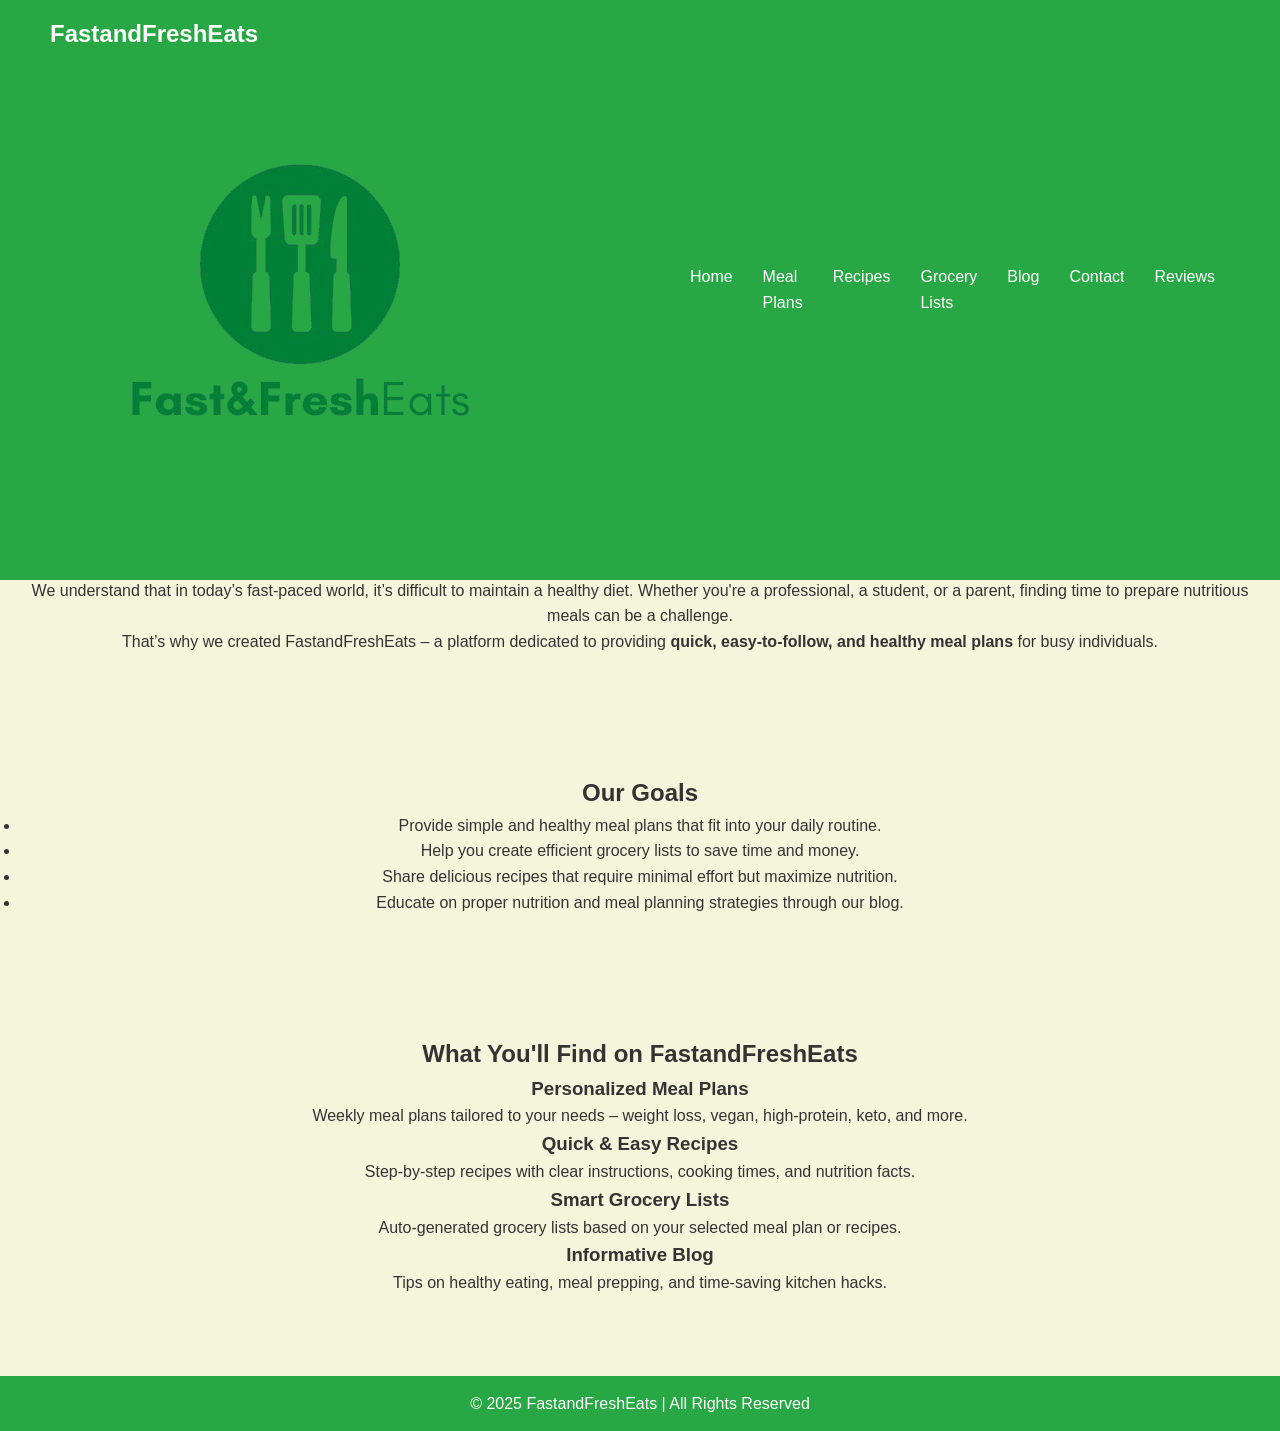
==== commit 315f92db: "Update index.html" ====
--- a/index.html
+++ b/index.html
@@ -1,82 +1,88 @@
 <!DOCTYPE html>
 <html lang="en">
 <head>
-    <meta charset="UTF-8">
-    <meta name="viewport" content="width=device-width, initial-scale=1.0">
-    <title>FastandFreshEats | Home</title>
-    <link rel="stylesheet" href="styles.css">
-    <script src="script.js" defer></script>
+  <meta charset="UTF-8" />
+  <meta name="viewport" content="width=device-width, initial-scale=1.0"/>
+  <title>FastandFreshEats | Home</title>
+  <link rel="stylesheet" href="styles.css"/>
+  <script src="script.js" defer></script>
 </head>
 <body>
 
-    <header>
-        <div class="logo">FastandFreshEats</div>
-        <nav>
-            <ul class="nav-links">
-                <li><a href="index.html">Home</a></li>
-                <li><a href="mealplans.html">Meal Plans</a></li>
-                <li><a href="recipes.html">Recipes</a></li>
-                <li><a href="grocerylists.html">Grocery Lists</a></li>
-                <li><a href="blog.html">Blog</a></li>
-                <li><a href="contact.html">Contact</a></li>
-                <li><a href="reviews.html">Reviews</a></li>
-            </ul>
-            <div class="menu-toggle" onclick="toggleMenu()">☰</div>
-        </nav>
-    </header>
+  <header>
+    <div class="logo">
+      FastandFreshEats
+      <img src="logo.png" alt="Fast & Fresh Eats Logo" class="logo-img">
+    </div>
+    <nav>
+      <ul class="nav-links">
+        <li><a href="index.html">Home</a></li>
+        <li><a href="mealplans.html">Meal Plans</a></li>
+        <li><a href="recipes.html">Recipes</a></li>
+        <li><a href="grocerylists.html">Grocery Lists</a></li>
+        <li><a href="blog.html">Blog</a></li>
+        <li><a href="contact.html">Contact</a></li>
+        <li><a href="reviews.html">Reviews</a></li>
+      </ul>
+      <div class="menu-toggle" onclick="toggleMenu()">☰</div>
+    </nav>
+  </header>
 
-    <section class="hero" style="background-color: beige;">
-        <div class="hero-overlay"></div>
-        <div class="hero-content">
-            <h1>Welcome to FastandFreshEats</h1>
-            <p>Your go-to platform for quick, nutritious, and delicious meal plans designed for busy people.</p>
-            <a href="mealplans.html" class="btn">Explore Meal Plans</a>
-        <div class="logo-container">
-            <img src="Fast_FreshEats-removebg-preview.png" alt="Fast & Fresh Eats Logo">
+  <section class="hero" style="background-color: beige;">
+    <div class="hero-overlay"></div>
+    <div class="hero-content">
+      <h1>Welcome to FastandFreshEats</h1>
+      <p>Your go-to platform for quick, nutritious, and delicious meal plans designed for busy people.</p>
 
-        </div>
-    </section>
+      <div class="logo-container">
+        <img src="logo.png" alt="Fast & Fresh Eats Logo">
+      </div>
 
-    <section class="about">
-        <h2>Why We Created FastandFreshEats</h2>
-        <p>We understand that in today’s fast-paced world, it’s difficult to maintain a healthy diet. Whether you're a professional, a student, or a parent, finding time to prepare nutritious meals can be a challenge.</p>
-        <p>That’s why we created FastandFreshEats – a platform dedicated to providing <strong>quick, easy-to-follow, and healthy meal plans</strong> for busy individuals.</p>
-    </section>
+      <a href="mealplans.html" class="btn">Explore Meal Plans</a>
+    </div>
+  </section>
 
-    <section class="goals">
-        <h2>Our Goals</h2>
-        <ul>
-            <li>Provide simple and healthy meal plans that fit into your daily routine.</li>
-            <li>Help you create efficient grocery lists to save time and money.</li>
-            <li>Share delicious recipes that require minimal effort but maximize nutrition.</li>
-            <li>Educate on proper nutrition and meal planning strategies through our blog.</li>
-        </ul>
-    </section>
+  <section class="about">
+    <h2>Why We Created FastandFreshEats</h2>
+    <p>We understand that in today’s fast-paced world, it’s difficult to maintain a healthy diet. Whether you're a professional, a student, or a parent, finding time to prepare nutritious meals can be a challenge.</p>
+    <p>That’s why we created FastandFreshEats – a platform dedicated to providing <strong>quick, easy-to-follow, and healthy meal plans</strong> for busy individuals.</p>
+  </section>
 
-    <section class="features">
-        <h2>What You'll Find on FastandFreshEats</h2>
-        <div class="feature-container">
-            <div class="feature">
-                <h3>Personalized Meal Plans</h3>
-                <p>Weekly meal plans tailored to your needs – weight loss, vegan, high-protein, keto, and more.</p>
-            </div>
-            <div class="feature">
-                <h3>Quick & Easy Recipes</h3>
-                <p>Step-by-step recipes with clear instructions, cooking times, and nutrition facts.</p>
-            </div>
-            <div class="feature">
-                <h3>Smart Grocery Lists</h3>
-                <p>Auto-generated grocery lists based on your selected meal plan or recipes.</p>
-            </div>
-            <div class="feature">
-                <h3>Informative Blog</h3>
-                <p>Tips on healthy eating, meal prepping, and time-saving kitchen hacks.</p>
-            </div>
-        </div>
-    </section>
+  <section class="goals">
+    <h2>Our Goals</h2>
+    <ul>
+      <li>Provide simple and healthy meal plans that fit into your daily routine.</li>
+      <li>Help you create efficient grocery lists to save time and money.</li>
+      <li>Share delicious recipes that require minimal effort but maximize nutrition.</li>
+      <li>Educate on proper nutrition and meal planning strategies through our blog.</li>
+    </ul>
+  </section>
 
-    <footer>
-        <p>&copy; 2025 FastandFreshEats | All Rights Reserved</p>
-    </footer>
+  <section class="features">
+    <h2>What You'll Find on FastandFreshEats</h2>
+    <div class="feature-container">
+      <div class="feature">
+        <h3>Personalized Meal Plans</h3>
+        <p>Weekly meal plans tailored to your needs – weight loss, vegan, high-protein, keto, and more.</p>
+      </div>
+      <div class="feature">
+        <h3>Quick & Easy Recipes</h3>
+        <p>Step-by-step recipes with clear instructions, cooking times, and nutrition facts.</p>
+      </div>
+      <div class="feature">
+        <h3>Smart Grocery Lists</h3>
+        <p>Auto-generated grocery lists based on your selected meal plan or recipes.</p>
+      </div>
+      <div class="feature">
+        <h3>Informative Blog</h3>
+        <p>Tips on healthy eating, meal prepping, and time-saving kitchen hacks.</p>
+      </div>
+    </div>
+  </section>
+
+  <footer>
+    <p>&copy; 2025 FastandFreshEats | All Rights Reserved</p>
+  </footer>
+
 </body>
-</html>+</html>
